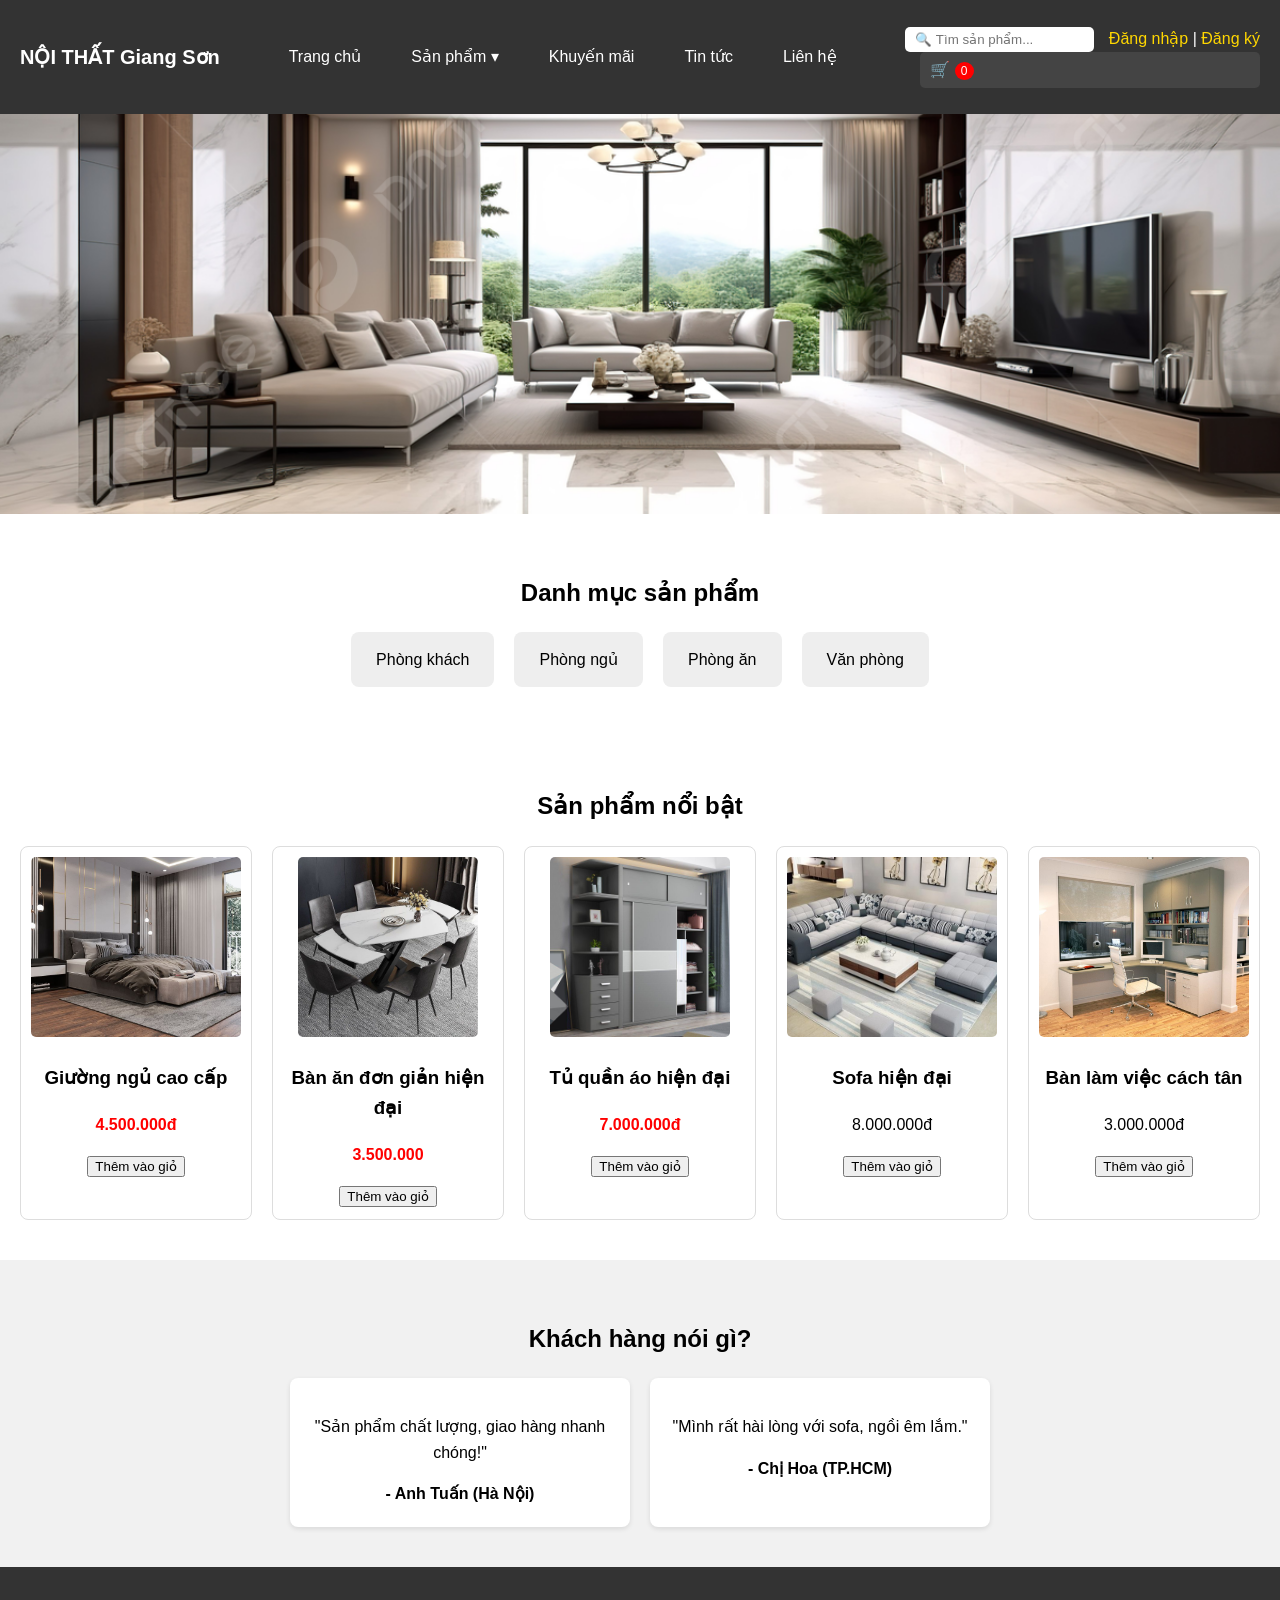
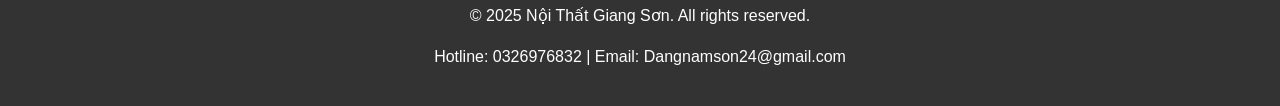
==== index.html @ ef5113e4 "Add files via upload" ====
<!DOCTYPE html>
<html lang="vi">
  <head>
    <meta charset="UTF-8" />
    <meta name="viewport" content="width=device-width, initial-scale=1.0" />
    <title>Nội thất Demo</title>
    <link rel="stylesheet" href="style.css" />
  </head>
  <body>
    <!-- Navbar -->
    <header>
      <nav class="navbar">
        <div class="logo">NỘI THẤT Giang Sơn</div>
        <ul class="menu">
          <li><a href="index.html">Trang chủ</a></li>
          <li class="dropdown">
            <a href="products.html">Sản phẩm ▾</a>
            <ul class="dropdown-menu">
              <li><a href="products.html#phong-khach">Phòng khách</a></li>
              <li><a href="products.html#phong-ngu">Phòng ngủ</a></li>
              <li><a href="products.html#phong-an">Phòng ăn</a></li>
              <li><a href="products.html#hoc-tap">Học tập</a></li>
              <li><a href="products.html#phu-kien">Phụ kiện</a></li>
            </ul>
          </li>
          <li><a href="#">Khuyến mãi</a></li>
          <li><a href="#">Tin tức</a></li>
          <li><a href="#">Liên hệ</a></li>
        </ul>

        <div class="auth">
          <!-- Ô tìm kiếm -->
          <input type="text" id="search-box" placeholder="🔍 Tìm sản phẩm..." />
          <a href="#">Đăng nhập</a> | <a href="#">Đăng ký</a>
          <div class="cart-icon" onclick="toggleCart()">
            🛒 <span id="cart-count">0</span>
          </div>
        </div>
      </nav>
    </header>

    <!-- Banner Slider -->
    <section class="banner">
      <div class="slides">
        <img src="slide2.jpg" alt="Banner 1" />
        <img src="slide3.webp" alt="Banner 2" />
        <img src="slide4.jpeg" alt="Banner 3" />
        <img src="slide5.webp" alt="Banner 3" />
      </div>
    </section>

    <!-- Danh mục nổi bật -->
    <section class="categories">
      <h2>Danh mục sản phẩm</h2>
      <div class="category-list">
        <div class="cat-item">Phòng khách</div>
        <div class="cat-item">Phòng ngủ</div>
        <div class="cat-item">Phòng ăn</div>
        <div class="cat-item">Văn phòng</div>
      </div>
    </section>

    <!-- Sản phẩm nổi bật -->
    <section class="products">
      <h2>Sản phẩm nổi bật</h2>
      <div class="product-list">
        <div
          class="product-card"
          data-name="Giường ngủ cao cấp"
          data-price="4500000"
        >
          <img src="giuongngu2.jpg" alt="sp1" />
          <h3>Giường ngủ cao cấp</h3>
          <p class="price">4.500.000đ</p>
          <button onclick="addToCart(this)">Thêm vào giỏ</button>
        </div>
        <div
          class="product-card"
          data-name="Bàn ăn đơn giản hiện đại"
          data-price="3500000"
        >
          <img src="banan2.jpg" alt="sp2" />
          <h3>Bàn ăn đơn giản hiện đại</h3>
          <p class="price">3.500.000</p>
          <button onclick="addToCart(this)">Thêm vào giỏ</button>
        </div>
        <div
          class="product-card"
          data-name="Tủ quần áo hiện đại"
          data-price="6000000"
        >
          <img src="tu2.jpg" alt="sp3" />
          <h3>Tủ quần áo hiện đại</h3>
          <p class="price">7.000.000đ</p>
          <button onclick="addToCart(this)">Thêm vào giỏ</button>
        </div>
        <div
          class="product-card"
          data-name="Sofa hiện đại"
          data-price="7000000"
        >
          <img src="sofa2.jpg" alt="sp4" />
          <h3>Sofa hiện đại</h3>
          <p class="">8.000.000đ</p>
          <button onclick="addToCart(this)">Thêm vào giỏ</button>
        </div>

        <div
          class="product-card"
          data-name="Bàn làm việc cách tân"
          data-price="3000000"
        >
          <img src="banlamviec2.jpg" alt="sp5" />
          <h3>Bàn làm việc cách tân</h3>
          <p class="">3.000.000đ</p>
          <button onclick="addToCart(this)">Thêm vào giỏ</button>
        </div>
      </div>
    </section>

    <!-- Đánh giá khách hàng -->
    <section class="reviews">
      <h2>Khách hàng nói gì?</h2>
      <div class="review-list">
        <div class="review-card">
          <p>"Sản phẩm chất lượng, giao hàng nhanh chóng!"</p>
          <strong>- Anh Tuấn (Hà Nội)</strong>
        </div>
        <div class="review-card">
          <p>"Mình rất hài lòng với sofa, ngồi êm lắm."</p>
          <strong>- Chị Hoa (TP.HCM)</strong>
        </div>
      </div>
    </section>

    <!-- Giỏ hàng popup -->
    <div id="cart-popup" class="cart-popup">
      <h3>🛒 Giỏ hàng</h3>
      <ul id="cart-items"></ul>
      <p>
        <strong>Tổng tiền: <span id="cart-total">0</span>đ</strong>
      </p>
      <button onclick="clearCart()">Xóa giỏ hàng</button>
    </div>

    <!-- Footer -->
    <footer>
      <div class="footer-container">
        <p>© 2025 Nội Thất Giang Sơn. All rights reserved.</p>
        <p>Hotline: 0326976832 | Email: Dangnamson24@gmail.com</p>
      </div>
    </footer>

    <script src="script.js"></script>
  </body>
</html>
---- style.css ----
body {
  font-family: Arial, sans-serif;
  margin: 0;
  padding: 0;
  line-height: 1.6;
}

/* Navbar */
.navbar {
  display: flex;
  justify-content: space-between;
  align-items: center;
  background: #333;
  padding: 10px 20px;
  color: #fff;
}

.navbar .logo {
  font-size: 20px;
  font-weight: bold;
}

.navbar .menu {
  list-style: none;
  display: flex;
  gap: 20px;
}

.navbar .menu li a {
  color: #fff;
  text-decoration: none;
}

.navbar .auth a {
  color: #ffd700;
  text-decoration: none;
}

/* Banner */
.banner img {
  width: 100%;
  height: 400px;
  object-fit: cover;
  display: none;
}

/* Categories */
.categories {
  padding: 40px 20px;
  text-align: center;
}
.category-list {
  display: flex;
  justify-content: center;
  gap: 20px;
}
.cat-item {
  padding: 15px 25px;
  background: #eee;
  border-radius: 8px;
  cursor: pointer;
}

/* Products */
.products {
  padding: 40px 20px;
  text-align: center;
}
.product-list {
  display: grid;
  grid-template-columns: repeat(5, 1fr); /* 5 sản phẩm 1 hàng */
  gap: 20px; /* khoảng cách giữa các sản phẩm */
  margin-top: 20px;
}

.product-card {
  border: 1px solid #ddd;
  border-radius: 8px;
  padding: 10px;
  text-align: center;
  background: #fff;
  transition: 0.3s;
}

.product-card img {
  max-width: 100%;
  height: 180px;
  object-fit: cover;
  border-radius: 5px;
}

.product-card:hover {
  transform: scale(1.05);
  border-color: #ff6600;
}

.price {
  color: red;
  font-weight: bold;
}

/* Reviews */
.reviews {
  background: #f1f1f1;
  padding: 40px 20px;
  text-align: center;
}
.review-list {
  display: flex;
  justify-content: center;
  gap: 20px;
}
.review-card {
  background: #fff;
  padding: 20px;
  border-radius: 8px;
  width: 300px;
  box-shadow: 0 2px 5px rgba(0, 0, 0, 0.1);
}

/* Footer */
footer {
  background: #333;
  color: #fff;
  padding: 20px;
  text-align: center;
}
/* giữ nguyên phần cũ */

/* Giỏ hàng icon */
.cart-icon {
  margin-left: 15px;
  cursor: pointer;
  background: #444;
  padding: 5px 10px;
  border-radius: 5px;
}
.cart-icon span {
  background: red;
  color: white;
  padding: 2px 6px;
  border-radius: 50%;
  font-size: 12px;
}

/* Giỏ hàng popup */
.cart-popup {
  display: none;
  position: fixed;
  top: 70px;
  right: 20px;
  width: 300px;
  background: white;
  border: 1px solid #ddd;
  box-shadow: 0 2px 10px rgba(0, 0, 0, 0.3);
  padding: 15px;
  border-radius: 8px;
  z-index: 1000;
}
.cart-popup h3 {
  margin-top: 0;
}
.cart-popup ul {
  list-style: none;
  padding: 0;
  max-height: 200px;
  overflow-y: auto;
}
.cart-popup li {
  padding: 5px 0;
  border-bottom: 1px solid #eee;
}
.cart-popup button {
  margin-top: 10px;
  background: red;
  color: #fff;
  padding: 8px 12px;
  border: none;
  cursor: pointer;
  border-radius: 5px;
}
/* Thanh tìm kiếm */
#search-box {
  padding: 5px 10px;
  border-radius: 5px;
  border: none;
  margin-right: 10px;
}
.category-menu {
  text-align: center;
  margin: 20px 0;
}

.category-menu button {
  padding: 8px 15px;
  margin: 5px;
  border: none;
  border-radius: 5px;
  background: #444;
  color: white;
  cursor: pointer;
  transition: 0.3s;
}

.category-menu button:hover {
  background: #ff6600;
}
/* Căn chỉnh menu ngang */
.menu {
  list-style: none;
  display: flex;
  gap: 20px;
}

.menu li {
  position: relative;
}

/* Menu con ẩn ban đầu */
.dropdown-menu {
  position: absolute;
  top: 100%;
  left: 0;
  background: #333; /* nền tối cho hợp navbar */
  list-style: none;
  padding: 10px 0;
  margin: 0;
  min-width: 180px;
  border-radius: 6px;
  opacity: 0;
  visibility: hidden;
  transform: translateY(10px);
  transition: all 0.3s ease;
  z-index: 999;
}

.dropdown-menu li a {
  color: #fff;
  text-decoration: none;
  padding: 8px 15px;
  display: block;
}

.dropdown-menu li a:hover {
  background: #444;
  color: #ff6600;
}

/* Hiện khi hover */
.dropdown:hover .dropdown-menu {
  opacity: 1;
  visibility: visible;
  transform: translateY(0);
}
/* Thanh menu ngang */
.menu {
  list-style: none;
  display: flex;
  gap: 20px;
  background: #333;
  padding: 10px 20px;
}

.menu li {
  position: relative;
}

.menu li a {
  color: #fff;
  text-decoration: none;
  padding: 8px 15px;
  display: block;
  transition: all 0.3s ease;
}

/* Hiệu ứng khi hover vào mục chính */
.menu li a:hover {
  color: #ff6600; /* Đổi màu chữ */
  transform: translateY(-3px); /* Nổi lên */
  text-shadow: 0 2px 5px rgba(0, 0, 0, 0.3);
}

/* Menu con ẩn ban đầu */
.dropdown-menu {
  position: absolute;
  top: 100%;
  left: 0;
  background: #333;
  list-style: none;
  padding: 10px 0;
  margin: 0;
  min-width: 180px;
  border-radius: 6px;
  opacity: 0;
  visibility: hidden;
  transform: translateY(10px);
  transition: all 0.3s ease;
  z-index: 999;
}

.dropdown-menu li a {
  color: #fff;
  text-decoration: none;
  padding: 8px 15px;
  display: block;
  transition: all 0.3s ease;
}

.dropdown-menu li a:hover {
  background: #444;
  color: #ff6600;
}

/* Hiện menu con khi hover */
.dropdown:hover .dropdown-menu {
  opacity: 1;
  visibility: visible;
  transform: translateY(0);
}
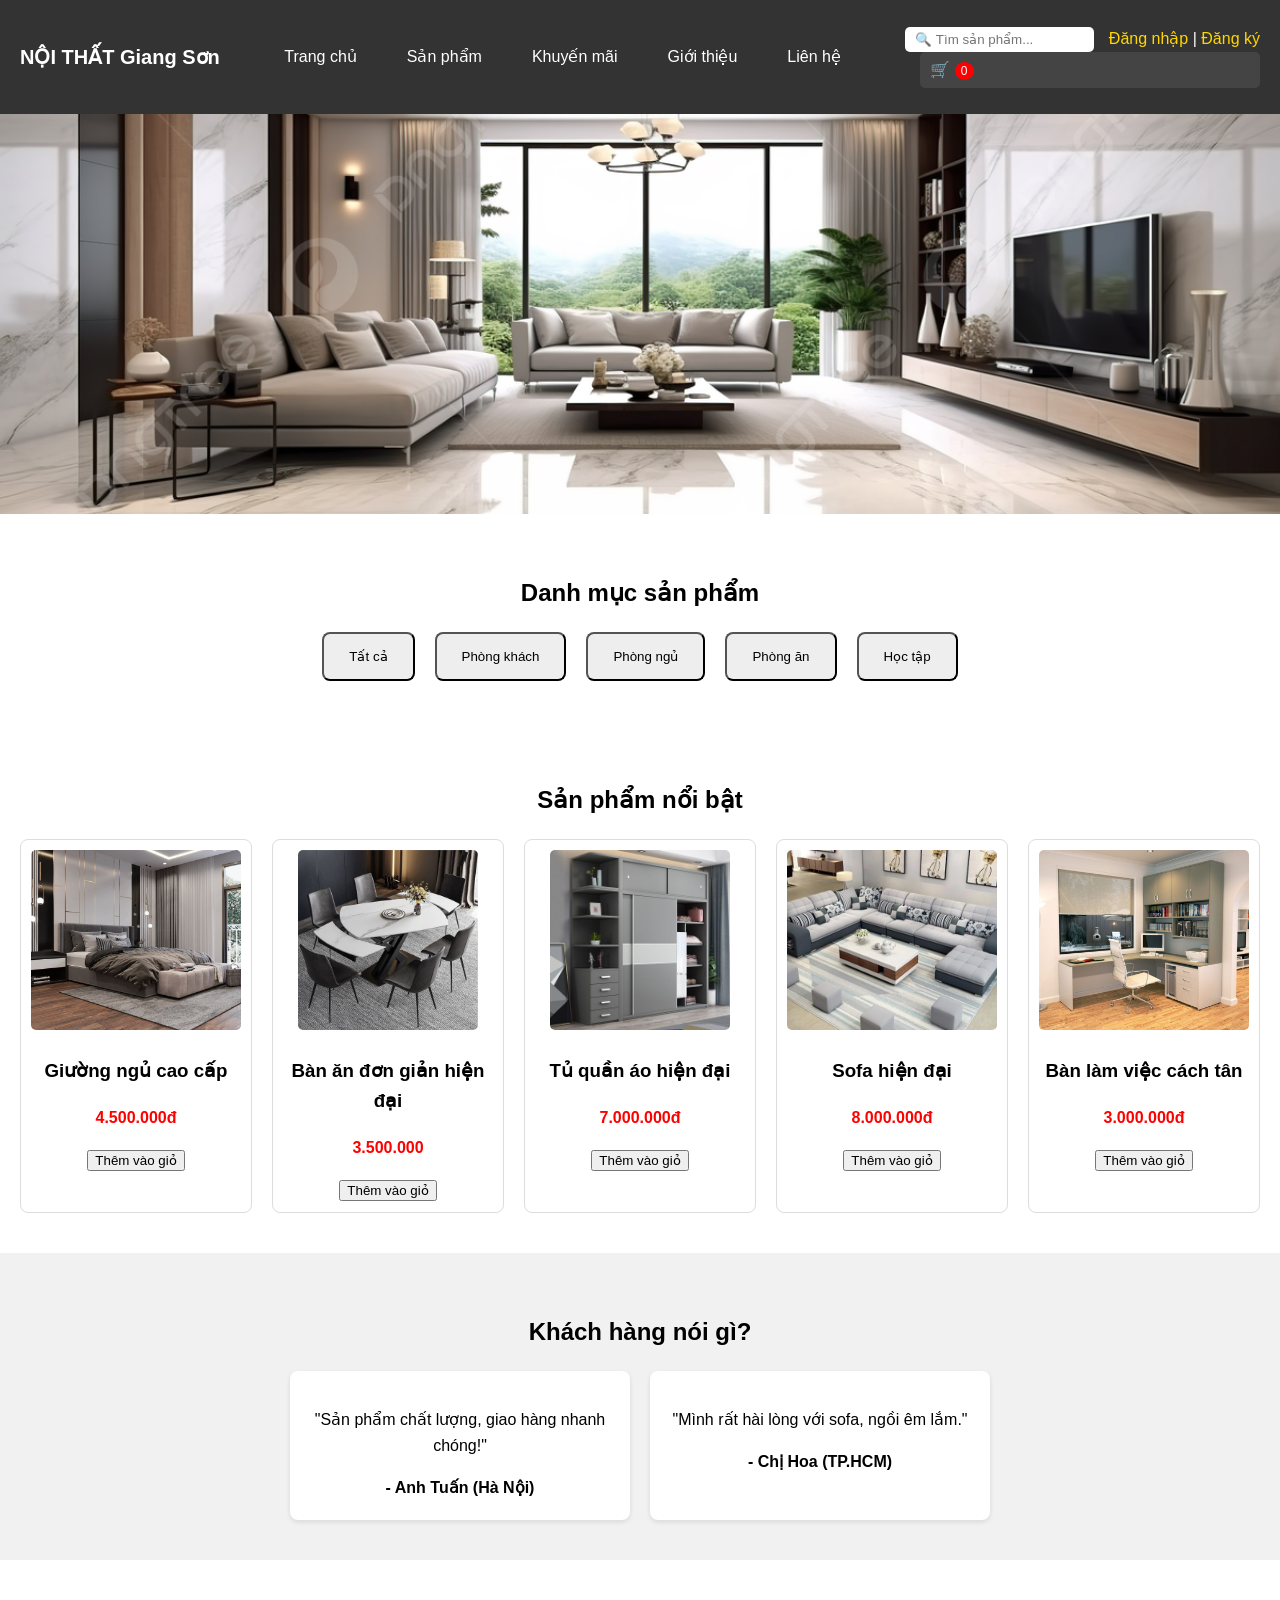
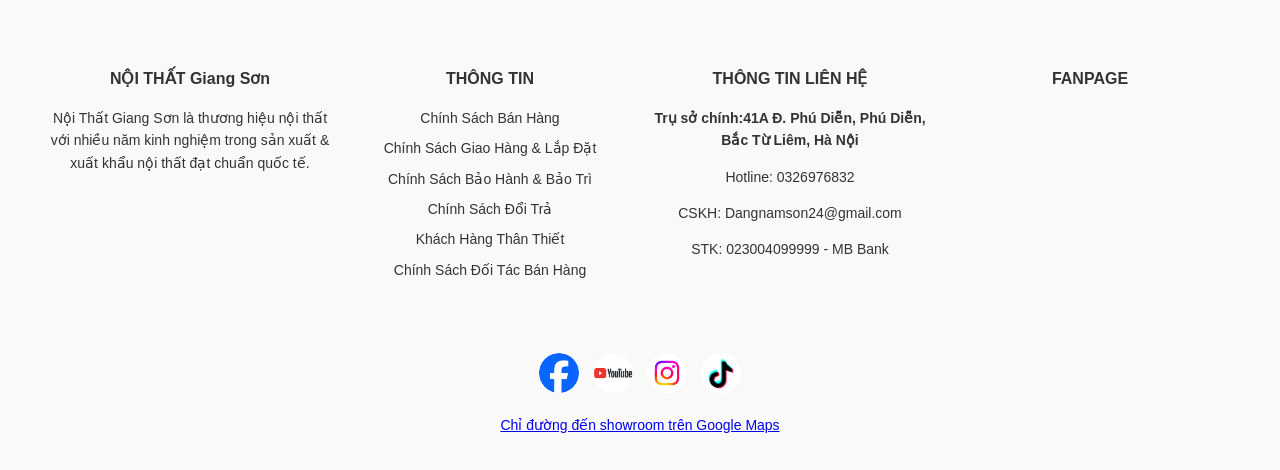
==== commit 6e7551f9: "Add files via upload" ====
--- a/index.html
+++ b/index.html
@@ -3,7 +3,7 @@
   <head>
     <meta charset="UTF-8" />
     <meta name="viewport" content="width=device-width, initial-scale=1.0" />
-    <title>Nội thất Demo</title>
+    <title>Shop bán đồ nội thất</title>
     <link rel="stylesheet" href="style.css" />
   </head>
   <body>
@@ -14,18 +14,11 @@
         <ul class="menu">
           <li><a href="index.html">Trang chủ</a></li>
           <li class="dropdown">
-            <a href="products.html">Sản phẩm ▾</a>
-            <ul class="dropdown-menu">
-              <li><a href="products.html#phong-khach">Phòng khách</a></li>
-              <li><a href="products.html#phong-ngu">Phòng ngủ</a></li>
-              <li><a href="products.html#phong-an">Phòng ăn</a></li>
-              <li><a href="products.html#hoc-tap">Học tập</a></li>
-              <li><a href="products.html#phu-kien">Phụ kiện</a></li>
-            </ul>
+            <a href="products.html">Sản phẩm </a>
           </li>
-          <li><a href="#">Khuyến mãi</a></li>
-          <li><a href="#">Tin tức</a></li>
-          <li><a href="#">Liên hệ</a></li>
+          <li><a href="promotion.html">Khuyến mãi</a></li>
+          <li><a href="about.html">Giới thiệu</a></li>
+          <li><a href="contact.html">Liên hệ</a></li>
         </ul>
 
         <div class="auth">
@@ -53,10 +46,19 @@
     <section class="categories">
       <h2>Danh mục sản phẩm</h2>
       <div class="category-list">
-        <div class="cat-item">Phòng khách</div>
-        <div class="cat-item">Phòng ngủ</div>
-        <div class="cat-item">Phòng ăn</div>
-        <div class="cat-item">Văn phòng</div>
+        <button class="cat-item" onclick="filterCategory('all')">Tất cả</button>
+        <button class="cat-item" onclick="filterCategory('phong-khach')">
+          Phòng khách
+        </button>
+        <button class="cat-item" onclick="filterCategory('phong-ngu')">
+          Phòng ngủ
+        </button>
+        <button class="cat-item" onclick="filterCategory('phong-an')">
+          Phòng ăn
+        </button>
+        <button class="cat-item" onclick="filterCategory('hoc-tap')">
+          Học tập
+        </button>
       </div>
     </section>
 
@@ -101,7 +103,7 @@
         >
           <img src="sofa2.jpg" alt="sp4" />
           <h3>Sofa hiện đại</h3>
-          <p class="">8.000.000đ</p>
+          <p class="price">8.000.000đ</p>
           <button onclick="addToCart(this)">Thêm vào giỏ</button>
         </div>
 
@@ -112,7 +114,7 @@
         >
           <img src="banlamviec2.jpg" alt="sp5" />
           <h3>Bàn làm việc cách tân</h3>
-          <p class="">3.000.000đ</p>
+          <p class="price">3.000.000đ</p>
           <button onclick="addToCart(this)">Thêm vào giỏ</button>
         </div>
       </div>
@@ -140,14 +142,93 @@
       <p>
         <strong>Tổng tiền: <span id="cart-total">0</span>đ</strong>
       </p>
-      <button onclick="clearCart()">Xóa giỏ hàng</button>
+      <div class="cart-actions">
+        <button onclick="clearCart()">Xóa giỏ hàng</button>
+        <button onclick="checkout()">Thanh toán</button>
+      </div>
     </div>
 
     <!-- Footer -->
-    <footer>
+    <footer class="footer">
       <div class="footer-container">
-        <p>© 2025 Nội Thất Giang Sơn. All rights reserved.</p>
-        <p>Hotline: 0326976832 | Email: Dangnamson24@gmail.com</p>
+        <!-- Cột 1: Giới thiệu -->
+        <div class="footer-col">
+          <h3>NỘI THẤT Giang Sơn</h3>
+          <p>
+            Nội Thất Giang Sơn là thương hiệu nội thất với nhiều năm kinh nghiệm
+            trong sản xuất & xuất khẩu nội thất đạt chuẩn quốc tế.
+          </p>
+        </div>
+
+        <!-- Cột 2: Chính sách -->
+        <div class="footer-col">
+          <h3>THÔNG TIN</h3>
+          <ul>
+            <li><a href="#">Chính Sách Bán Hàng</a></li>
+            <li><a href="#">Chính Sách Giao Hàng & Lắp Đặt</a></li>
+            <li><a href="#">Chính Sách Bảo Hành & Bảo Trì</a></li>
+            <li><a href="#">Chính Sách Đổi Trả</a></li>
+            <li><a href="#">Khách Hàng Thân Thiết</a></li>
+            <li><a href="#">Chính Sách Đối Tác Bán Hàng</a></li>
+          </ul>
+        </div>
+
+        <!-- Cột 3: Liên hệ -->
+        <div class="footer-col">
+          <h3>THÔNG TIN LIÊN HỆ</h3>
+          <p>
+            <strong
+              >Trụ sở chính:41A Đ. Phú Diễn, Phú Diễn, Bắc Từ Liêm, Hà
+              Nội</strong
+            >
+          </p>
+
+          <p>Hotline: 0326976832</p>
+          <p>CSKH: Dangnamson24@gmail.com</p>
+          <p>STK: 023004099999 - MB Bank</p>
+        </div>
+
+        <!-- Cột 4: Fanpage -->
+
+        <div class="footer-col">
+          <h3>FANPAGE</h3>
+          <iframe
+            src="https://www.facebook.com/plugins/page.php?
+      href=https%3A%2F%2Fwww.facebook.com%2Ffacebook
+      &tabs&width=300&height=200&small_header=false&adapt_container_width=true&hide_cover=false&show_facepile=true"
+            width="300"
+            height="200"
+            style="border: none; overflow: hidden"
+            scrolling="no"
+            frameborder="0"
+            allowfullscreen="true"
+          ></iframe>
+        </div>
+      </div>
+
+      <!-- Mạng xã hội -->
+      <div class="footer-bottom">
+        <div class="social-icons">
+          <a href="https://www.facebook.com/giang.son.114064  "
+            ><img src="facebook.jpg" alt="Facebook"
+          /></a>
+          <a href="https://www.youtube.com/@kenjiac1413"
+            ><img src="youtube.png" alt="YouTube"
+          /></a>
+          <a href="https://www.instagram.com/nhimsthongthai/"
+            ><img src="instagram.jpg" alt="Instagram"
+          /></a>
+          <a href="https://www.tiktok.com/@nhimsthongthai"
+            ><img src="tiktok.jpg" alt="TikTok"
+          /></a>
+        </div>
+        <p>
+          <a
+            href="https://www.google.com/maps/place/Hanoi+University+of+Natural+Resources+and+Environment/@21.0470484,105.7581067,16z/data=!4m6!3m5!1s0x313454c3ce577141:0xb1a1ac92701777bc!8m2!3d21.0470486!4d105.7624371!16s%2Fg%2F11b6dylw9c?entry=ttu&g_ep=EgoyMDI1MDkxMC4wIKXMDSoASAFQAw%3D%3D"
+            target="_blank"
+            >Chỉ đường đến showroom trên Google Maps</a
+          >
+        </p>
       </div>
     </footer>
 
--- a/style.css
+++ b/style.css
@@ -66,6 +66,7 @@
   padding: 40px 20px;
   text-align: center;
 }
+
 .product-list {
   display: grid;
   grid-template-columns: repeat(5, 1fr); /* 5 sản phẩm 1 hàng */
@@ -145,40 +146,74 @@
 
 /* Giỏ hàng popup */
 .cart-popup {
-  display: none;
   position: fixed;
-  top: 70px;
+  top: 60px;
   right: 20px;
-  width: 300px;
-  background: white;
+  width: 320px;
+  background: #fff;
   border: 1px solid #ddd;
-  box-shadow: 0 2px 10px rgba(0, 0, 0, 0.3);
+  border-radius: 8px;
+  box-shadow: 0 2px 8px rgba(0, 0, 0, 0.2);
   padding: 15px;
-  border-radius: 8px;
+  display: none; /* ẩn mặc định */
   z-index: 1000;
 }
+
 .cart-popup h3 {
-  margin-top: 0;
-}
-.cart-popup ul {
+  margin-bottom: 15px;
+}
+
+#cart-items {
   list-style: none;
   padding: 0;
-  max-height: 200px;
+  margin: 0 0 15px 0;
+  max-height: 250px;
   overflow-y: auto;
 }
-.cart-popup li {
-  padding: 5px 0;
+
+#cart-items li {
+  display: flex;
+  align-items: center;
+  margin-bottom: 12px;
   border-bottom: 1px solid #eee;
-}
-.cart-popup button {
-  margin-top: 10px;
-  background: red;
-  color: #fff;
+  padding-bottom: 10px;
+}
+
+#cart-items img {
+  width: 50px;
+  height: 50px;
+  object-fit: cover;
+  border-radius: 5px;
+  margin-right: 10px;
+}
+
+.cart-item-info {
+  flex: 1;
+  font-size: 14px;
+}
+
+.cart-actions {
+  display: flex;
+  justify-content: space-between;
+}
+
+.cart-actions button {
   padding: 8px 12px;
   border: none;
+  border-radius: 5px;
   cursor: pointer;
-  border-radius: 5px;
-}
+}
+
+.cart-actions button:first-child {
+  background: red;
+  color: white;
+}
+
+.cart-actions button:last-child {
+  background: green;
+  color: white;
+}
+
 /* Thanh tìm kiếm */
 #search-box {
   padding: 5px 10px;
@@ -317,3 +352,245 @@
   visibility: visible;
   transform: translateY(0);
 }
+/* --- Lưới sản phẩm --- */
+.product-list {
+  display: grid;
+  grid-template-columns: repeat(5, 1fr); /* PC: 5 sản phẩm/hàng */
+  gap: 20px;
+  margin-top: 20px;
+}
+
+/* --- Responsive --- */
+@media (max-width: 1200px) {
+  .product-list {
+    grid-template-columns: repeat(4, 1fr); /* Laptop: 4 sản phẩm/hàng */
+  }
+}
+
+@media (max-width: 992px) {
+  .product-list {
+    grid-template-columns: repeat(3, 1fr); /* Tablet ngang: 3 sản phẩm/hàng */
+  }
+}
+
+@media (max-width: 768px) {
+  .product-list {
+    grid-template-columns: repeat(2, 1fr); /* Tablet dọc: 2 sản phẩm/hàng */
+  }
+}
+
+@media (max-width: 480px) {
+  .product-list {
+    grid-template-columns: 1fr; /* Điện thoại: 1 sản phẩm/hàng */
+  }
+
+  /* Menu dọc cho mobile */
+  nav ul {
+    flex-direction: column;
+    align-items: flex-start;
+  }
+
+  nav ul li {
+    width: 100%;
+  }
+
+  nav ul li a {
+    display: block;
+    width: 100%;
+    padding: 10px;
+  }
+}
+/* khuyến mãi */
+
+#promotion-products h2 {
+  text-align: center;
+  margin: 30px 0;
+}
+/* footer */
+.footer {
+  background: #f9f9f9;
+  padding: 40px 20px 20px;
+  font-family: Arial, sans-serif;
+  color: #333;
+}
+
+.footer-container {
+  display: flex;
+  justify-content: space-between;
+  flex-wrap: wrap;
+  max-width: 1200px;
+  margin: auto;
+}
+
+.footer-col {
+  flex: 1;
+  min-width: 250px;
+  margin: 10px;
+}
+
+.footer-col h3 {
+  font-size: 16px;
+  margin-bottom: 15px;
+  font-weight: bold;
+}
+
+.footer-col p,
+.footer-col li {
+  font-size: 14px;
+  line-height: 1.6;
+}
+
+.footer-col ul {
+  list-style: none;
+  padding: 0;
+}
+
+.footer-col ul li {
+  margin-bottom: 8px;
+}
+
+.footer-col ul li a {
+  text-decoration: none;
+  color: #333;
+  transition: color 0.3s;
+}
+
+.footer-col ul li a:hover {
+  color: #c0392b;
+}
+
+.cert-img {
+  width: 120px;
+  margin: 5px 10px 5px 0;
+}
+
+.footer-bottom {
+  text-align: center;
+  margin-top: 30px;
+}
+
+.social-icons {
+  margin-bottom: 10px;
+}
+
+.social-icons a img {
+  width: 40px;
+  height: 40px;
+  margin: 0 5px;
+  border-radius: 50%;
+  transition: transform 0.3s;
+}
+
+.social-icons a img:hover {
+  transform: scale(1.2);
+}
+/* giới thiệu */
+main#about {
+  max-width: 1000px;
+  margin: 40px auto;
+  padding: 20px;
+  background: white;
+  border-radius: 12px;
+  box-shadow: 0 2px 6px rgba(0, 0, 0, 0.1);
+}
+
+main#about h2 {
+  font-size: 26px;
+  margin-bottom: 20px;
+  color: #2c3e50;
+  text-align: center;
+}
+
+main#about p {
+  margin-bottom: 15px;
+  font-size: 17px;
+  text-align: justify;
+}
+
+/* Banner */
+#about::before {
+  content: "";
+  display: block;
+  background: url("https://picsum.photos/1200/300?grayscale") no-repeat
+    center/cover;
+  height: 200px;
+  border-radius: 12px 12px 0 0;
+  margin-bottom: 25px;
+}
+
+/* Footer */
+footer {
+  text-align: center;
+  padding: 15px;
+  background: #2c3e50;
+  color: white;
+  margin-top: 40px;
+  font-size: 14px;
+}
+/* liên hệ */
+/* Contact section */
+.contact-section {
+  padding: 40px;
+  background: #f9f9f9;
+}
+
+.contact-container {
+  display: flex;
+  align-items: center;
+  justify-content: center;
+  flex-wrap: wrap;
+  gap: 30px;
+}
+
+.contact-form {
+  flex: 1;
+  min-width: 300px;
+  max-width: 500px;
+}
+
+.contact-form h2 {
+  margin-bottom: 20px;
+  font-size: 22px;
+  color: #333;
+}
+
+.contact-form form {
+  display: flex;
+  flex-direction: column;
+  gap: 15px;
+}
+
+.contact-form input,
+.contact-form textarea {
+  padding: 12px;
+  border: 1px solid #ccc;
+  border-radius: 6px;
+  font-size: 16px;
+  width: 100%;
+}
+
+.contact-form button {
+  padding: 12px;
+  background: #e60000;
+  color: white;
+  border: none;
+  border-radius: 6px;
+  cursor: pointer;
+  font-size: 16px;
+  transition: 0.3s;
+}
+
+.contact-form button:hover {
+  background: #cc0000;
+}
+
+.contact-image img {
+  max-width: 400px;
+  border-radius: 10px;
+}
+.form-message {
+  margin-top: 10px;
+  font-size: 14px;
+  font-weight: bold;
+  color: green;
+}
